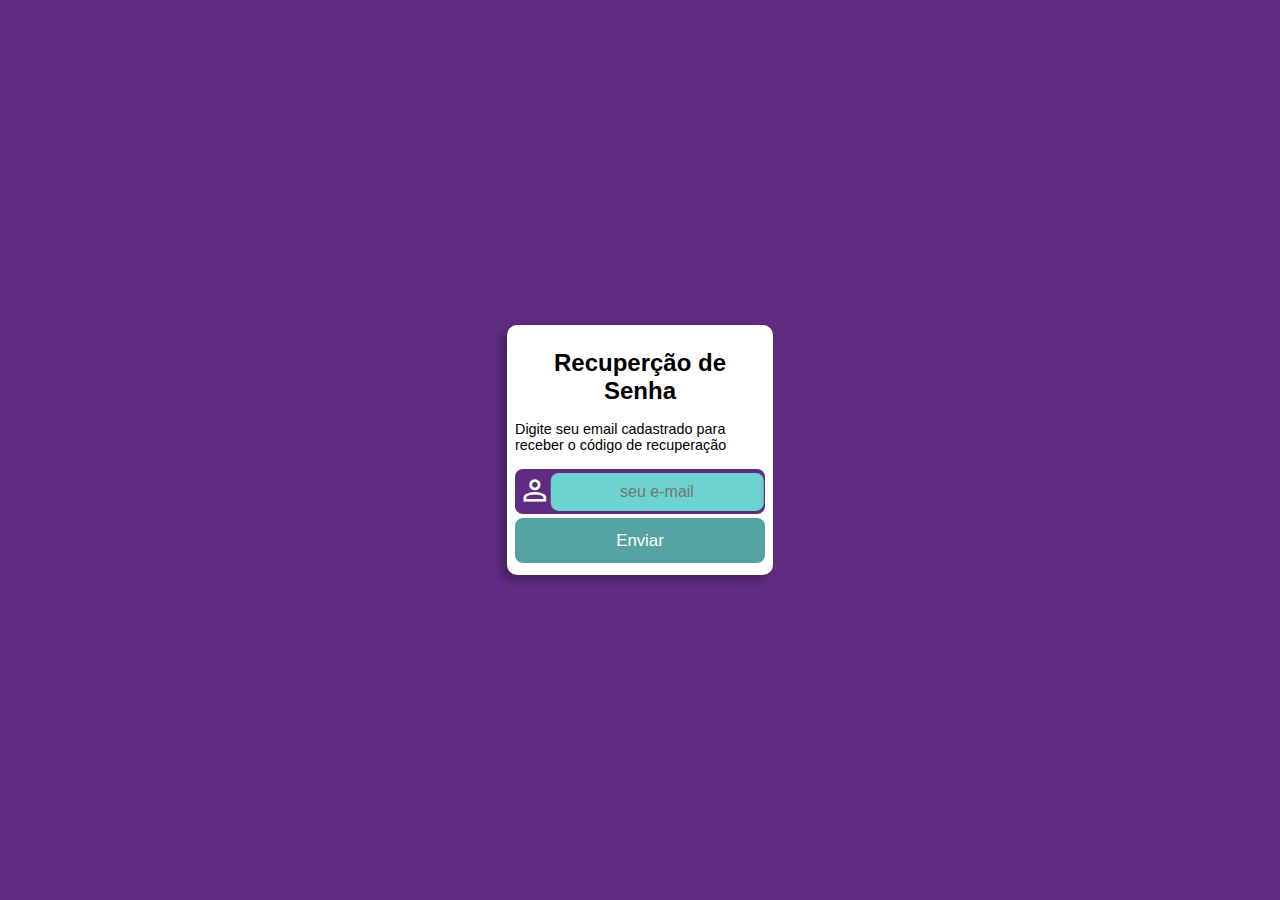
==== recover.html @ ebb2b796 "mobile first finalizado" ====
<!DOCTYPE html>
<html lang="en">
<head>
    <meta charset="UTF-8">
    <meta http-equiv="X-UA-Compatible" content="IE=edge">
    <meta name="viewport" content="width=device-width, initial-scale=1.0">
    <link rel="stylesheet" href="./css/style.css">
    <link rel="stylesheet" href="./css/media-query.css">
    <link rel="stylesheet" href="https://fonts.googleapis.com/css2?family=Material+Symbols+Outlined:opsz,wght,FILL,GRAD@24,400,1,0">
    <title>Recuperção de Senha</title>
</head>
<body>
    <main>
        <section class="form">
            <h1>Recuperção de Senha</h1>
            <p>Digite seu email cadastrado para receber o código de recuperação</p>
            <form action="cadastro.php" method="post" autocomplete="on">
                <div class="email">
                    <label for="iemail"><span class="material-symbols-outlined">person</span></label>
                    <input type="email" name="email" id="iemail" required autocomplete="email" placeholder="seu e-mail">
                </div>
                <input type="submit" value="Enviar" id="send">
            </form>
        </section>
    </main>
</body>
</html>
---- css/style.css ----
@charset "UTF-8";

:root {
    --purple: #5F2C82;
    --green: #6CD3CF;
    --green2: #55a3a1;
    --green3: #2D6462;
}

* {
    margin: 0;
    padding: 0;
    font-family: Arial, Helvetica, sans-serif;
}

body {
    background-color: var(--purple);
    height: 100vh;
    width: 100vw;
}

main {
    background-color: white;
    padding: 8px;
    width: 250px;
    border-radius: 10px;
    box-shadow: -5px 5px 10px rgba(0, 0, 0, 0.281);
    position: absolute;
    top: 50%;
    left: 50%;
    transform: translate(-50%, -50%);
}

section.img {
    height: 200px;
    margin: -8px;
    margin-bottom: 8px;
    border-radius: 10px 10px 0 0;
    background-color: black;
    background-image: url(../images/pexels-lawlesscapture-13737660.jpg);
    background-position: left bottom;
    background-size: cover;
}

section.form h1 {
    text-align: center;
    padding: 16px;
    font-size: 1.5em;
}

section.form p {
    font-size: 0.9em;
    padding-bottom: 16px;
}

div.email, div.pass {
    background-color: var(--purple);
    border-radius: 8px;
    margin-bottom: 4px;
    height: 45px;
    position: relative;
}

div.email span, div.pass span {
    font-size: 2.1em;
    position: absolute;
    top: 10%;
    left: 1%;
    color: white;
}

div.email #iemail, div.pass #ipass {
    background-color: var(--green);
    border: none;
    border-radius: 8px;
    font-size: 1em;
    width: 85%;
    height: 85%;
    position: absolute;
    top: 50%;
    left: 50%;
    transform: translate(-42%, -50%);
    text-align: center;
}

div.email #iemail:focus, div.pass #ipass:focus {
    background-color: white;
}

input#send {
    border: none;
    background-color: var(--green2);
    color: white;
    width: 100%;
    height: 45px;
    margin-bottom: 4px;
    border-radius: 8px;
    cursor: pointer;
    font-size: 1.05em;
}

input#send:active {
    background-color: var(--green3);
}

form a {
    display: block;
    text-decoration: none;
    color: var(--green3);
    border: 1px solid var(--green3);
    text-align: center;
    /* height: 40px; */
    border-radius: 8px;
    padding: 12px;
}

form a:active {
    background-color: var(--green);
}

form a .material-symbols-outlined {
    font-size: 1em;
}
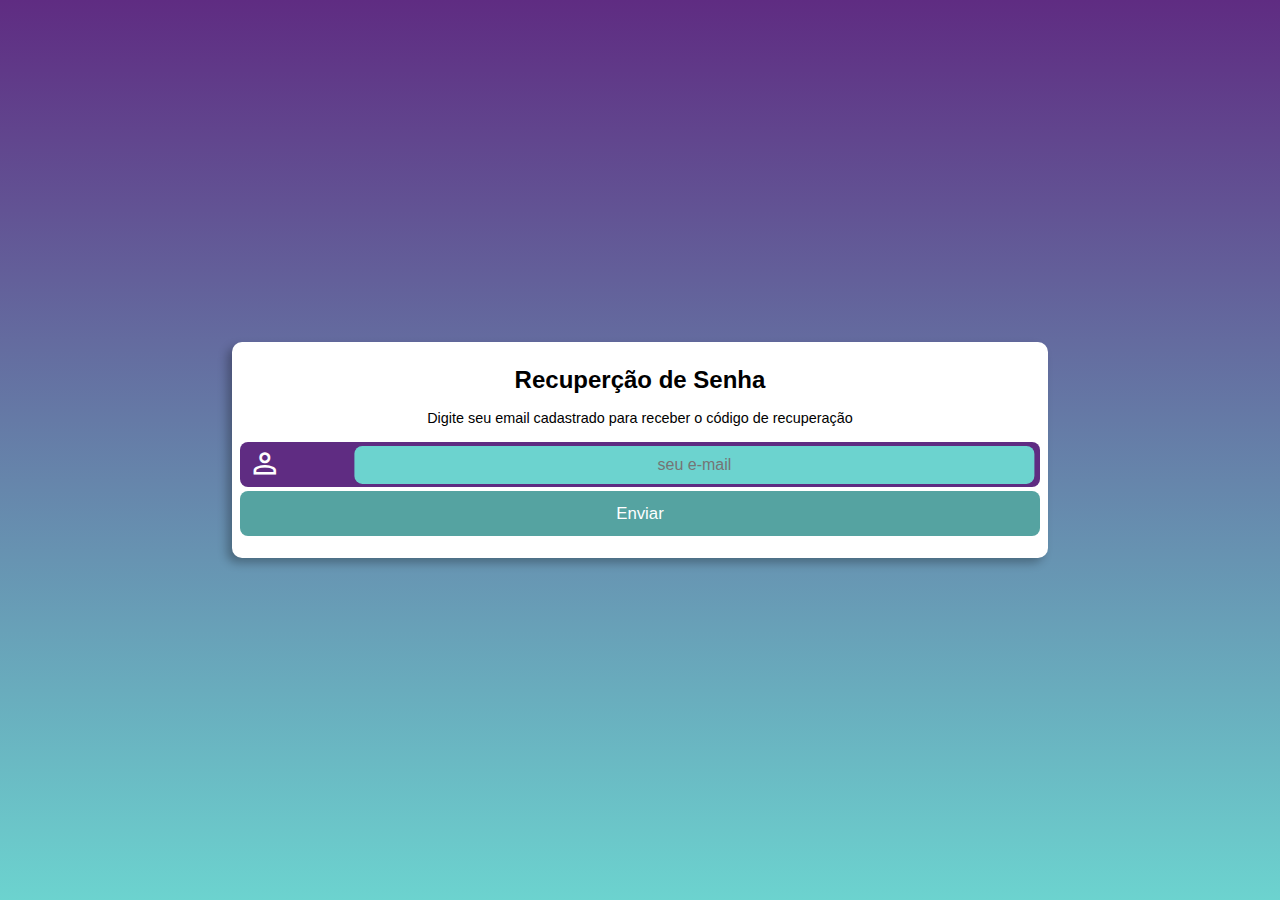
==== commit de21386d: "modificações do recover.html" ====
--- a/recover.html
+++ b/recover.html
@@ -1,14 +1,26 @@
 <!DOCTYPE html>
 <html lang="en">
+
 <head>
     <meta charset="UTF-8">
     <meta http-equiv="X-UA-Compatible" content="IE=edge">
     <meta name="viewport" content="width=device-width, initial-scale=1.0">
     <link rel="stylesheet" href="./css/style.css">
     <link rel="stylesheet" href="./css/media-query.css">
-    <link rel="stylesheet" href="https://fonts.googleapis.com/css2?family=Material+Symbols+Outlined:opsz,wght,FILL,GRAD@24,400,1,0">
+    <link rel="stylesheet"
+        href="https://fonts.googleapis.com/css2?family=Material+Symbols+Outlined:opsz,wght,FILL,GRAD@24,400,1,0">
+    <style>
+        @media screen and (min-width: 992px) {
+            main {
+                width: 800px;
+                height: 200px;
+                transition: 0.3s ease-in-out;
+            }
+        }
+    </style>
     <title>Recuperção de Senha</title>
 </head>
+
 <body>
     <main>
         <section class="form">
@@ -24,4 +36,5 @@
         </section>
     </main>
 </body>
+
 </html>--- a/css/style.css
+++ b/css/style.css
@@ -29,6 +29,7 @@
     top: 50%;
     left: 50%;
     transform: translate(-50%, -50%);
+    transition: 0.3s ease-in;
 }
 
 section.img {
@@ -63,6 +64,7 @@
 
 div.email span, div.pass span {
     font-size: 2.1em;
+    margin: auto;
     position: absolute;
     top: 10%;
     left: 1%;
--- a/css/media-query.css
+++ b/css/media-query.css
@@ -0,0 +1,63 @@
+@charset "UTF-8";
+
+:root {
+    --purple: #5F2C82;
+    --green: #6CD3CF;
+    --green2: #55a3a1;
+    --green3: #2D6462;
+}
+
+@media screen and (min-width: 768px) {
+    body {
+        background-image: linear-gradient(to bottom, var(--purple), var(--green));
+    }
+
+    main {
+        width: 70vw;
+        display: flex;
+    }
+
+    section.img {
+        width: 40%;
+        height: 320px;
+        margin: -8px;
+        margin-right: 8px;
+        border-radius: 10px 0 0 10px;
+    }
+
+    section.form  {
+        width: 100%;
+    }
+
+    section.form p {
+        text-align: center;
+    }
+}
+
+@media screen and (min-width: 992px) {
+    main {
+        width: 800px;
+        height: 55vh;
+        transition: 0.3s ease-in-out;
+    }
+
+    section.img {
+        display: none;
+    }
+
+    section.img2 {
+        background-image: url(../images/pexels-lawlesscapture-13737660.jpg);
+        width: 50%;
+        margin: -8px;
+        margin-left: 8px;
+        border-radius: 0 10px 10px 0;
+    }
+
+    input#send:hover {
+        background-color: var(--green3);
+    }
+
+    form a:hover {
+        background-color: var(--green);
+    }
+}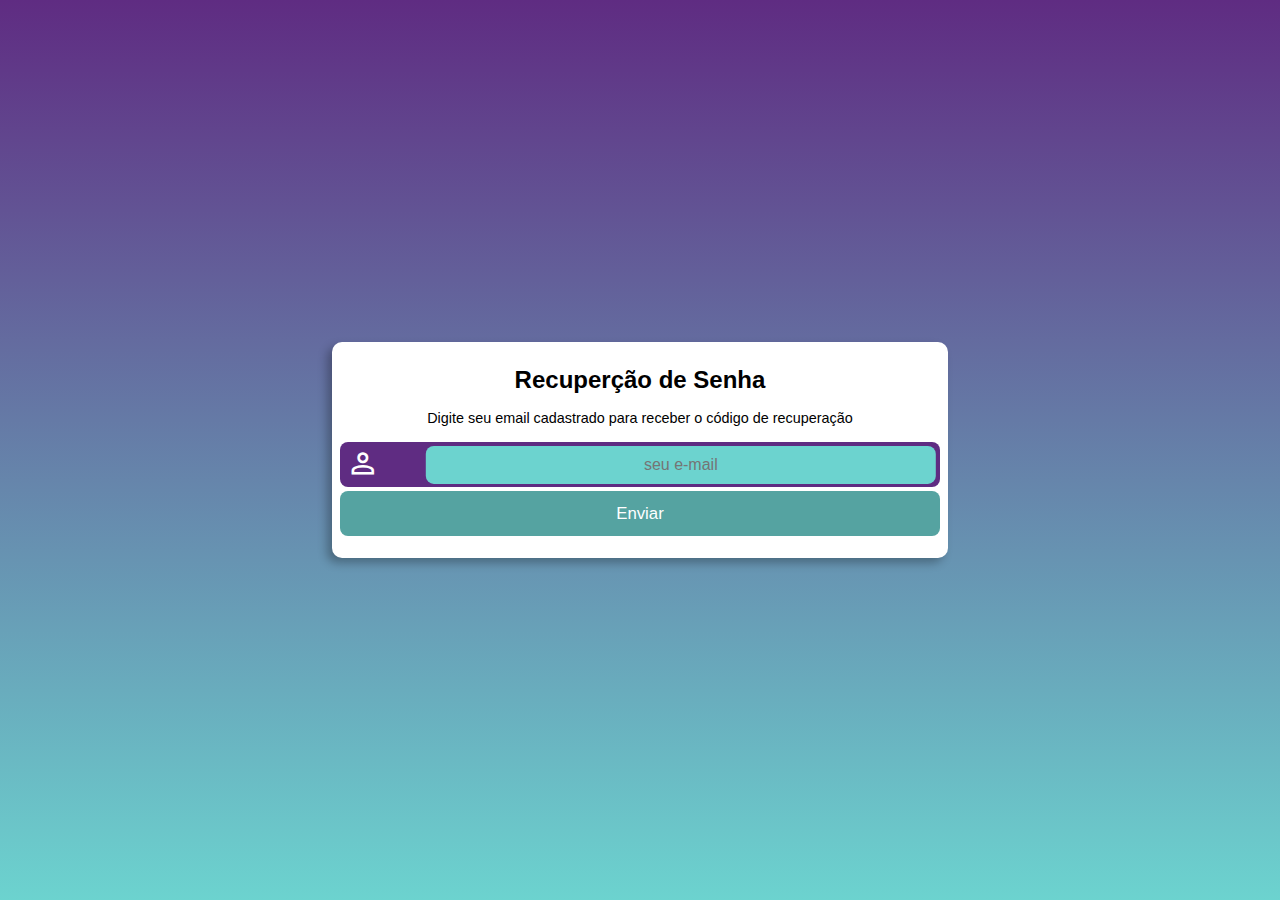
==== commit 27423c93: "Update recover.html" ====
--- a/recover.html
+++ b/recover.html
@@ -12,7 +12,7 @@
     <style>
         @media screen and (min-width: 992px) {
             main {
-                width: 800px;
+                width: 600px;
                 height: 200px;
                 transition: 0.3s ease-in-out;
             }
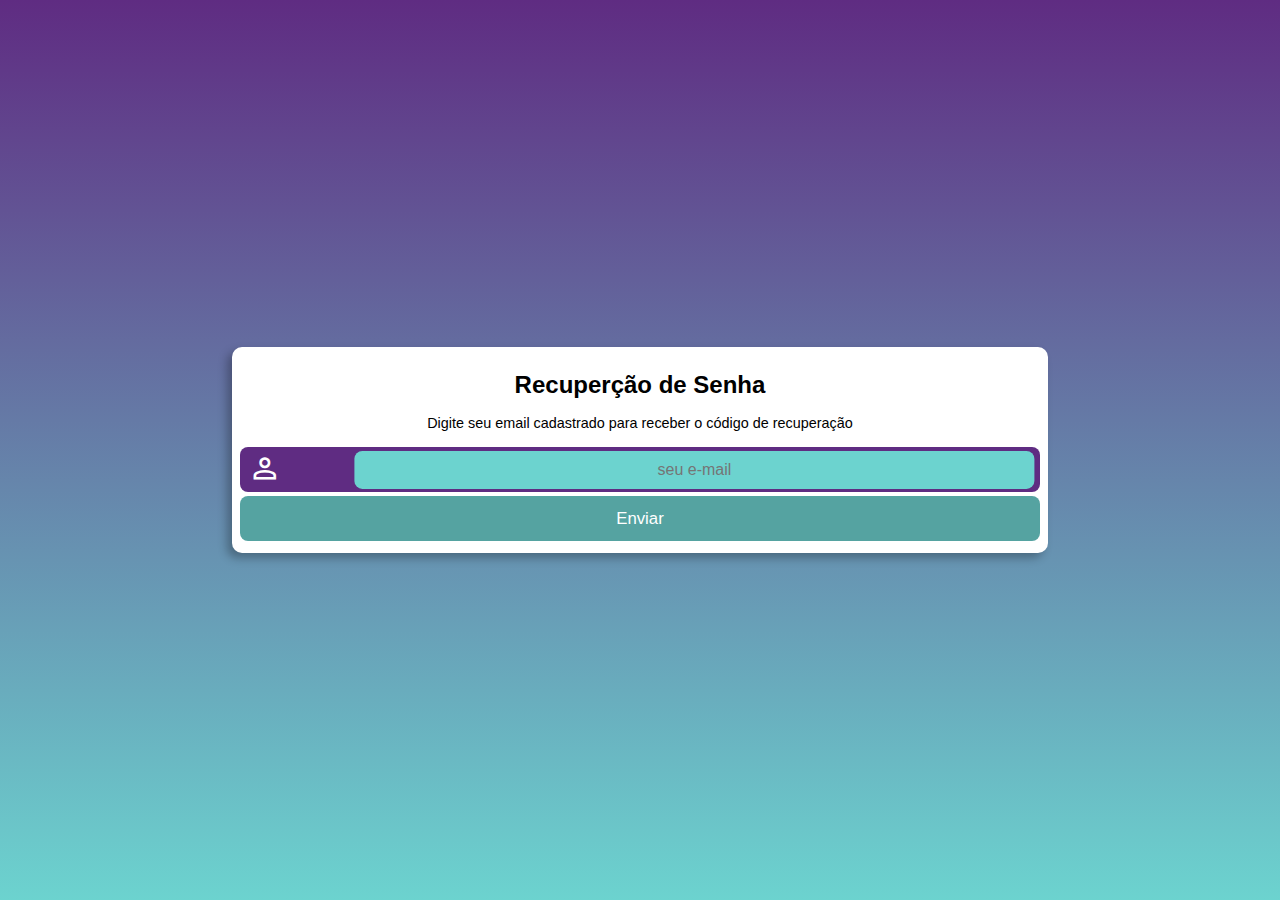
==== commit 6b6705f5: "recover.html update" ====
--- a/recover.html
+++ b/recover.html
@@ -9,15 +9,6 @@
     <link rel="stylesheet" href="./css/media-query.css">
     <link rel="stylesheet"
         href="https://fonts.googleapis.com/css2?family=Material+Symbols+Outlined:opsz,wght,FILL,GRAD@24,400,1,0">
-    <style>
-        @media screen and (min-width: 992px) {
-            main {
-                width: 600px;
-                height: 200px;
-                transition: 0.3s ease-in-out;
-            }
-        }
-    </style>
     <title>Recuperção de Senha</title>
 </head>
 
@@ -26,7 +17,7 @@
         <section class="form">
             <h1>Recuperção de Senha</h1>
             <p>Digite seu email cadastrado para receber o código de recuperação</p>
-            <form action="cadastro.php" method="post" autocomplete="on">
+            <form action="./cadastro.php" method="post" autocomplete="on">
                 <div class="email">
                     <label for="iemail"><span class="material-symbols-outlined">person</span></label>
                     <input type="email" name="email" id="iemail" required autocomplete="email" placeholder="seu e-mail">
--- a/css/style.css
+++ b/css/style.css
@@ -111,7 +111,6 @@
     color: var(--green3);
     border: 1px solid var(--green3);
     text-align: center;
-    /* height: 40px; */
     border-radius: 8px;
     padding: 12px;
 }
--- a/css/media-query.css
+++ b/css/media-query.css
@@ -37,8 +37,7 @@
 @media screen and (min-width: 992px) {
     main {
         width: 800px;
-        height: 55vh;
-        transition: 0.3s ease-in-out;
+        transition: 0.3s ease-in;
     }
 
     section.img {
@@ -47,6 +46,8 @@
 
     section.img2 {
         background-image: url(../images/pexels-lawlesscapture-13737660.jpg);
+        background-repeat: no-repeat;
+        background-size: cover;
         width: 50%;
         margin: -8px;
         margin-left: 8px;
